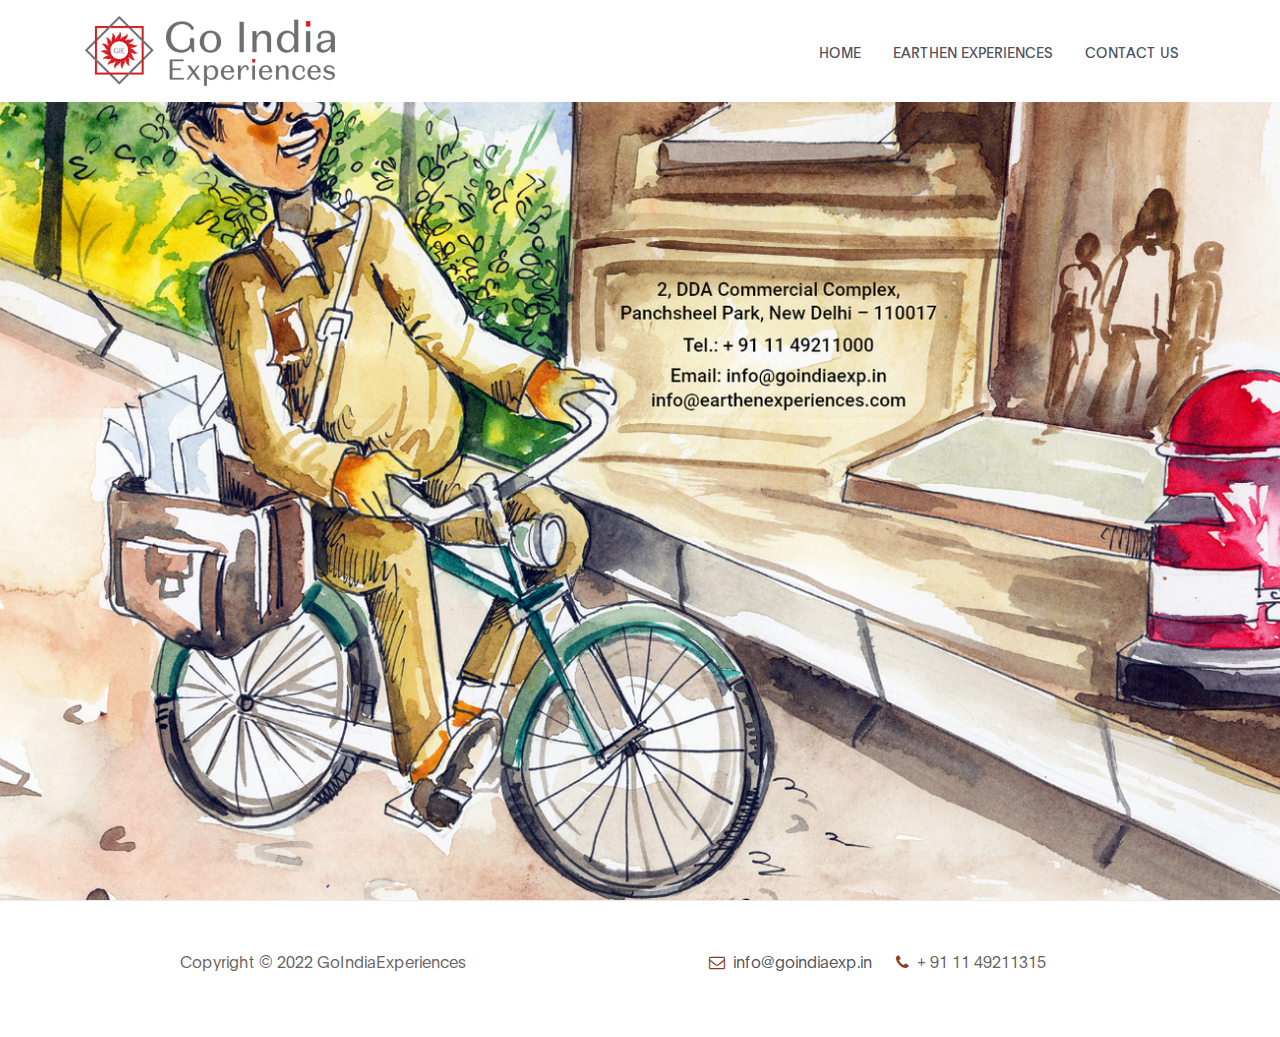
==== contact.html @ bae39513 "Add files via upload" ====
<!DOCTYPE html>
<html lang="en">
<head>

     <title>Go India Exp</title>

     <meta charset="UTF-8">
     <meta http-equiv="X-UA-Compatible" content="IE=Edge">
     <meta name="description" content="">
     <meta name="keywords" content="">
     <meta name="author" content="">
     <meta name="viewport" content="width=device-width, initial-scale=1, maximum-scale=1">

     <link rel="stylesheet" href="css/bootstrap.min.css">
     <link rel="stylesheet" href="css/font-awesome.min.css">
     <link rel="stylesheet" href="css/aos.css">

     <!-- MAIN CSS -->
     <link rel="stylesheet" href="css/style2.css">

</head>
<body data-spy="scroll" data-target="#navbarNav" data-offset="50">

    <!-- MENU BAR -->
    <nav class="navbar navbar-expand-lg fixed-top">
        <div class="container">
            <img src=".\img\logo2.png" alt="">

            <!-- <a class="navbar-brand" href="#home"></a>-->
            



            <div class="collapse navbar-collapse" id="navbarNav">
                <ul class="navbar-nav ml-lg-auto">

                    <li class="nav-item">
                        <a href="index.html" class="nav-link smoothScroll">Home</a>
                    </li>

                    <li class="nav-item">
                        <a href="https://www.earthenexperiences.com/home.html" class="nav-link smoothScroll">Earthen Experiences</a>
                    </li>

                    <li class="nav-item">
                        <a href="contact.html" class="nav-link smoothScroll">Contact Us</a>
                    </li>
                    
                    
                    
                </ul>

                
            </div>

        </div>
    </nav>


     <!-- HERO -->
     <section class="hero d-flex flex-column justify-content-center align-items-center" id="home">
           
               <div class="container">
                    <div class="row">

                         <div class="col-lg-8 col-md-10 mx-auto col-12">
                              <div class="hero-text mt-5 text-center">

                                    <h6 data-aos="fade-up" data-aos-delay="300"></h6>

                                    <h1 class="text-white" data-aos="fade-up" data-aos-delay="500"></h1>

                                    <h6 data-aos="fade-up" data-aos-delay="300"></h6>

                                   
                                   
                              </div>
                         </div>

                    </div>
               </div>
     </section>




     <!-- FOOTER -->
     <footer class="site-footer">
          <div class="container">
               <div class="row">

                    <div class="ml-auto col-lg-4 col-md-5">
                        <p class="copyright-text">Copyright &copy; 2022 GoIndiaExperiences
                        
                        <br><a href=""></a></p>
                    </div>

                    <div class="d-flex justify-content-center mx-auto col-lg-5 col-md-7 col-12">
                        <p class="mr-4">
                            <i class="fa fa-envelope-o mr-1"></i>
                            <a href="#">info@goindiaexp.in</a>
                        </p>

                        <p><i class="fa fa-phone mr-1"></i> + 91 11 49211315  </p>
                    </div>
                    
               </div>
          </div>
     </footer>

     <!-- SCRIPTS -->
     <script src="js/jquery.min.js"></script>
     <script src="js/bootstrap.min.js"></script>
     <script src="js/aos.js"></script>
     <script src="js/smoothscroll.js"></script>
     <script src="js/custom.js"></script>

</body>
</html>
---- css/style2.css ----
@font-face {
      font-family: 'Plain';
      src: url('../fonts/Plain-Regular.woff2') format('woff2'),
          url('../fonts/Plain-Regular.woff') format('woff');
      font-weight: normal;
      font-style: normal;
  }

  @font-face {
      font-family: 'Plain';
      src: url('../fonts/Plain-Light.woff2') format('woff2'),
          url('../fonts/Plain-Light.woff') format('woff');
      font-weight: 300;
      font-style: normal;
  }

  @font-face {
      font-family: 'Plain';
      src: url('../fonts/Plain-Bold.woff2') format('woff2'),
          url('../fonts/Plain-Bold.woff') format('woff');
      font-weight: bold;
      font-style: normal;
  }

  :root {
    --primary-color:        #873e23;
    --white-color:          #ffffff;
    --red-color:            #d81a24ff;
    --gray-color:           #ebebeb;
    --grdy-color:           #4f5360ff;
    --dark-color:           #873e23;
    --about-bg-color:       #f9f9f9;

    --gray-color:           #ffffff;
    --link-color:           #404040;
    --p-color:              #666262;

    --base-font-family:     'Plain', sans-serif;
    --font-weight-bold:     bold;
    --font-weight-normal:   normal;
    --font-weight-light:    300;
    --font-weight-thin:     100;

    --h1-font-size:         48px;
    --h2-font-size:         36px;
    --h3-font-size:         28px;
    --h4-font-size:         24px;
    --h5-font-size:         22px;
    --h6-font-size:         22px;
    --p-font-size:          18px;
    --base-font-size:       16px;
    --menu-font-size:       14px;

    --border-radius-large:  100%;
    --border-radius-small:  2px;
  }


  body {
    background: var(--white-color);
    font-family: var(--base-font-family);
  }


  /*---------------------------------------
     TYPOGRAPHY              
  -----------------------------------------*/

  h1,h2,h3,h4,h5,h6 {
    font-weight: var(--font-weight-thin);
    line-height: normal;
  }

  h1 {
    font-size: var(--h1-font-size);
    font-weight: var(--font-weight-bold);
    letter-spacing: -1px;
    text-transform: uppercase;
    margin: 20px 0;
  }

  h2 {
    font-size: var(--h2-font-size);
    font-weight: var(--font-weight-bold);
    letter-spacing: -2px;
  }

  h3 {
    font-size: var(--h3-font-size);
    font-weight: var(--font-weight-bold);
    letter-spacing: -1px;
    margin: 0;
  }

  h4 {
    font-size: var(--h4-font-size);
  }

  h5 {
    font-size: var(--h5-font-size);
  }

  h6 {
    color: var(--gray-color);
    font-size: var(--h6-font-size);
    line-height: inherit;
    margin: 0;
  }

  p {
    color: var(--p-color);
    font-size: var(--p-font-size);
    font-weight: var(--font-weight-light);
    line-height: 1.5em;
  }

  b, 
  strong {
    font-weight: var(--font-weight-bold);
    letter-spacing: 0;
  }

  .section {
    padding: 7rem 0;
  }


  /* BUTTON */

  .custom-btn {
    background: transparent;
    border-radius: var(--border-radius-small);
    padding: 14px 24px;
    color: var(--white-color);
    font-size: var(--menu-font-size);
    font-weight: var(--font-weight-normal);
    text-transform: uppercase;
    letter-spacing: 0.5px;
    white-space: nowrap;
    transition: all 0.3s ease;
  }

  .custom-btn:hover {
    color: var(--primary-color);
    background-color: var(--white-color);
  }

  .custom-btn:focus {
    box-shadow: none;
  }

  .custom-btn.bordered:hover,
  .custom-btn.bordered:focus,

  .custom-btn.bg-color:hover,
  .custom-btn.bg-color:focus {
    background: var(--white-color);
    border-color: transparent;
    color: var(--primary-color);
  }

  .bordered {
    border: 1px solid var(--primary-color);
    color: var(--primary-color);
  }

  .bg-color {
    background: var(--primary-color);
    color: var(--white-color);
  }



  /*---------------------------------------
     GENERAL               
  -----------------------------------------*/

  * {
    -webkit-box-sizing: border-box;
    -moz-box-sizing: border-box;
    box-sizing: border-box;
  }

  *::before,
  *::after {
    -webkit-box-sizing: border-box;
    -moz-box-sizing: border-box;
    box-sizing: border-box;
  }

  a {
    color: var(--link-color);
    font-weight: normal;
    text-decoration: none;
    transition: all 0.3s ease;
  }

  a:hover, 
  a:active, 
  a:focus {
    color: var(--white-color);
    outline: none;
    text-decoration: none;
  }


  /* BG OVERLAY */

  .bg-overlay {
    background: var(--dark-color);
    position: absolute;
    top: 0;
    right: 0;
    bottom: 0;
    left: 0;
    width: 100%;
    height: 100%;
    opacity: 0.25;
  }


  /*---------------------------------------
     MODAL              
  -----------------------------------------*/

  .modal-content {
    padding: 2rem 3rem;
  }

  .modal-header,
  .modal-body,
  .modal-footer {
    border: 0;
    padding: 0;
  }

  .membership-form a {
    color: var(--primary-color);
  }


  /*---------------------------------------
    FEATURE          
  -----------------------------------------*/

  .feature {
    background: var(--dark-color);
    padding: 5rem 0;
  }

    /*---------------------------------------
    announcements          
  -----------------------------------------*/

  .anno {
    background: var(--dark-color);
    padding: 5rem 0;
  }



  /*---------------------------------------
     MENU             
  -----------------------------------------*/

  .navbar {
    background: var(--gray-color);
    padding: 1rem;
  }

  .navbar-expand-lg .navbar-nav .nav-link {
    padding-right: 1rem;
    padding-left: 1rem;
  }

  .navbar-brand {
    color: var(--grdy-color);
    font-size: var(--h3-font-size);
    font-weight: var(--font-weight-bold);
    line-height: normal;
    padding-top: 0;
  }

  .nav-item .nav-link {
    display: block;
    color: var(--grdy-color);
    font-size: var(--menu-font-size);
    font-weight: var(--font-weight-normal);
    text-transform: uppercase;
    padding: 2px 6px;
  }

  .nav-item .nav-link.active,
  .nav-item .nav-link:hover {
    color: var(--red-color);
  }

  .navbar .social-icon li a {
    color: var(--white-color);
  }

  .navbar-toggler {
    border: 0;
    padding: 0;
    cursor: pointer;
    margin: 0 10px 0 0;
    width: 30px;
    height: 35px;
    outline: none;
  }

  .navbar-toggler:focus {
    outline: none;
  }

  .navbar-toggler[aria-expanded="true"] .navbar-toggler-icon {
    background: transparent;
  }

  .navbar-toggler[aria-expanded="true"] .navbar-toggler-icon::before,
  .navbar-toggler[aria-expanded="true"] .navbar-toggler-icon::after {
    transition: top 300ms 50ms ease, -webkit-transform 300ms 350ms ease;
    transition: top 300ms 50ms ease, transform 300ms 350ms ease;
    transition: top 300ms 50ms ease, transform 300ms 350ms ease, -webkit-transform 300ms 350ms ease;
    top: 0;
  }

  .navbar-toggler[aria-expanded="true"] .navbar-toggler-icon::before {
    transform: rotate(45deg);
  }

  .navbar-toggler[aria-expanded="true"] .navbar-toggler-icon::after {
    transform: rotate(-45deg);
  }

  .navbar-toggler .navbar-toggler-icon {
    background: var(--primary-color);
    transition: background 10ms 300ms ease;
    display: block;
    width: 30px;
    height: 2px;
    position: relative;
  }

  .navbar-toggler .navbar-toggler-icon::before,
  .navbar-toggler .navbar-toggler-icon::after {
    transition: top 300ms 350ms ease, -webkit-transform 300ms 50ms ease;
    transition: top 300ms 350ms ease, transform 300ms 50ms ease;
    transition: top 300ms 350ms ease, transform 300ms 50ms ease, -webkit-transform 300ms 50ms ease;
    position: absolute;
    right: 0;
    left: 0;
    background: var(--primary-color);
    width: 30px;
    height: 2px;
    content: '';
  }

  .navbar-toggler .navbar-toggler-icon::before {
    top: -8px;
  }

  .navbar-toggler .navbar-toggler-icon::after {
    top: 8px;
  }

  /*---------------------------------------
     HERO              
  -----------------------------------------*/

  .hero {
    background-image: url('../img/post.png');
    background-size: cover;
    background-position: top;
    background-repeat: no-repeat;
    vertical-align: middle;
    min-height: 100vh;
    position: relative;
    filter:invert(.001)    ;
    -webkit-filter:invert(.001)    ;
}

  video {
    object-fit: cover;
    min-width: 100%;
    min-height: 100%;
    position: fixed;
    right: 0;
    bottom: 0;
    z-index:0;
    filter:grayscale()  ;
    -webkit-filter:grayscale()  ;
  }


  /*---------------------------------------
     CLASS               
  -----------------------------------------*/

  .class-info {
    background: var(--white-color);
    box-shadow: 6px 0 38px rgba(20,20,20,0.10);
    border-radius: 0 0 2px 2px;
    padding: 1rem 2rem;
    position: relative;
  }

  .class-info img {
    border-radius: 2px 2px 0 0;
  }

  .class-info strong {
    color: var(--gray-color);
  }

  .class-price {
    background: var(--primary-color);
    border-radius: var(--border-radius-large);
    color: var(--white-color);
    font-weight: var(--font-weight-bold);
    display: block;
    position: absolute;
    top: 2rem;
    right: 2rem;
    width: 3.5rem;
    height: 3.5rem;
    line-height: 3.5rem;
    text-align: center;
  }


  /*---------------------------------------
     SCHEDULE             
  -----------------------------------------*/

  .schedule {
    background: var(--dark-color);
  }

  .schedule-table {
    display: table;
    border: 0;
    text-align: center;
  }

  .schedule-table strong,
  .schedule-table span {
    display: block;
    text-align: center;
  }

  .schedule-table strong {
    color: var(--white-color);
  }

  .schedule-table span {
    color: var(--gray-color);
  }

  .schedule-table span,
  .schedule-table small {
    font-size: var(--menu-font-size);
    text-transform: uppercase;
  }

  .schedule-table small {
    position: relative;
    top: 10px;
  }

  .table .thead-light th,
  .schedule-table tr td:first-child {
    background: var(--primary-color);
    border: 1px solid #212122;
    color: var(--white-color);
  }

  .schedule-table .thead-light th {
    border-bottom: 0;
    text-transform: uppercase;
  }

  .table-bordered td, 
  .table-bordered th {
    border: 1px solid #212122;
  }

  .table-bordered td {
    padding-bottom: 22px;
  }

  .table td, .table th {
    padding: 1rem;
  }


  /*---------------------------------------
      ABOUT & TEAM            
  -----------------------------------------*/

  .about {
    background: var(--about-bg-color);
  }

  .about-working-hours {
    border-left: 2px solid;
    padding-left: 3.5rem;
  }

  .about-working-hours strong {
    color: var(--white-color);
    opacity: 0.85;
  }

  .team-thumb {
    position: relative;
  }

  .team-info {
    background: var(--white-color);
    border-radius: 0 0 2px 2px;
    box-shadow: 6px 0 38px rgba(20,20,20,0.10);
    padding: 20px;
    position: relative;
  }

  .team-info span {
    font-weight: var(--font-weight-light);
    opacity: 0.85;
  }

  .team-info .social-icon {
    position: absolute;
    top: 10px;
    right: 20px;
  }

  .team-info .social-icon li {
    display: block;
  }


  /*---------------------------------------
     CONTACT              
  -----------------------------------------*/

  .webform input,
  button#submit-button {
    height: calc(2.25rem + 20px);
  }

  .form-control {
    border-radius: var(--border-radius-small);
    margin: 1.3rem 0;
  }

  .form-control:focus {
    box-shadow: none;
    border-color: var(--dark-color);
  }

  button#submit-button {
    background: var(--dark-color);
    border-color: transparent;
    color: var(--white-color);
    cursor: pointer;
    transition: all 0.3s ease;
  }

  button#submit-button:hover {
    background: var(--primary-color);
  }

  .contact h2 + p {
    max-width: 90%;
  }

  .google-map {
    border-top: 1px solid #efebeb;
    margin-top: 2.5rem;
    padding-top: 2.5rem;
  }

  .google-map iframe {
    width: 100%;
  }


  /*---------------------------------------
     FOOTER              
  -----------------------------------------*/

  .site-footer {
    border-top: 1px solid #efebeb;
    padding: 3rem 0;
  }

  .site-footer a {
    color: var(--grdy-color);
    font-weight: var(--font-weight-light);
  }

  .site-footer p {
    font-size: var(--base-font-size);
  }

  .contact .fa,
  .site-footer .fa {
    color: var(--primary-color);
  }


  /*---------------------------------------
     SOCIAL ICON              
  -----------------------------------------*/

  .social-icon {
    position: relative;
    padding: 0;
    margin: 5px 0 0 0;
  }

  .social-icon li {
    display: inline-block;
    list-style: none;
  }

  .social-icon li a {
    text-decoration: none;
    display: inline-block;
    color: var(--p-color);
    font-size: var(--p-font-size);
    font-weight: var(--font-weight-bold);
    margin: 5px 10px;
    text-align: center;
  }

  .social-icon li a:hover {
    color: var(--primary-color);
  }


  /*---------------------------------------
     RESPONSIVE STYLES              
  -----------------------------------------*/

  @media screen and (max-width: 992px) {

    .section {
      padding: 5rem 0;
    }

    .nav-item .nav-link {
      padding: 6px;
    }

    .navbar .social-icon {
      margin-top: 22px;
    }

    .navbar-collapse,
    .site-footer {
      text-align: center;
    }

    .schedule-table {
      display: block;
    }

    .modal-content {
      padding: 2rem;
    }
  }

  @media screen and (max-width: 767px) {

    h1 {
      font-size: 38px;
    }

    .about-working-hours {
      border-left: 0;
      padding: 22px 0 0 0;
    }

    .contact h2 span {
      display: block;
    }
  }
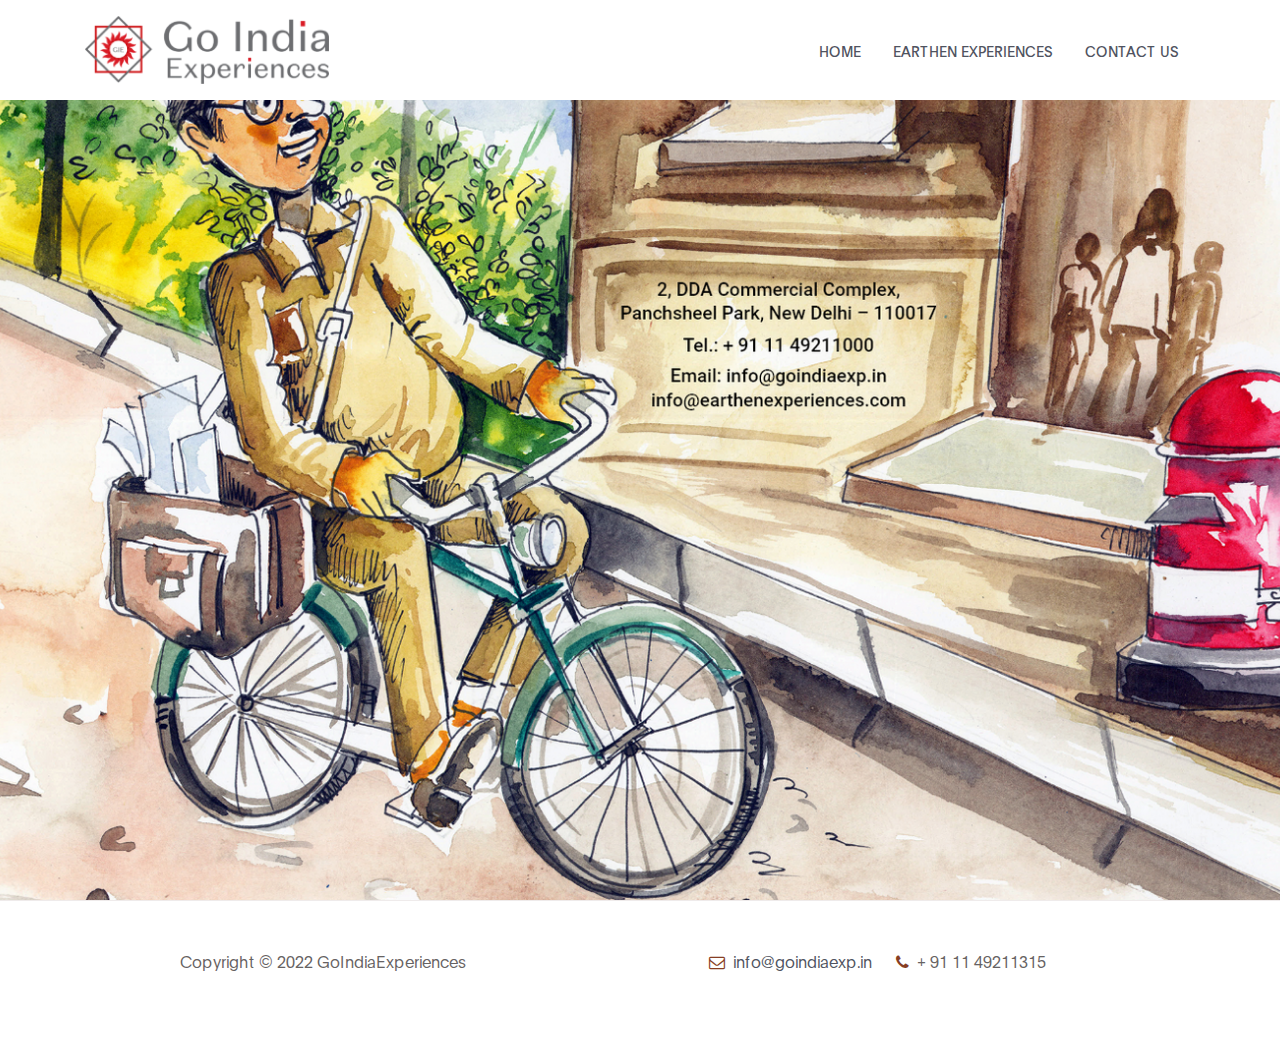
==== commit 25e946ce: "Add files via upload" ====
--- a/contact.html
+++ b/contact.html
@@ -24,7 +24,7 @@
     <!-- MENU BAR -->
     <nav class="navbar navbar-expand-lg fixed-top">
         <div class="container">
-            <img src=".\img\logo2.png" alt="">
+            <img src=".\img\logo2.png" alt="" width="22%" height="22%"> 
 
             <!-- <a class="navbar-brand" href="#home"></a>-->
             
